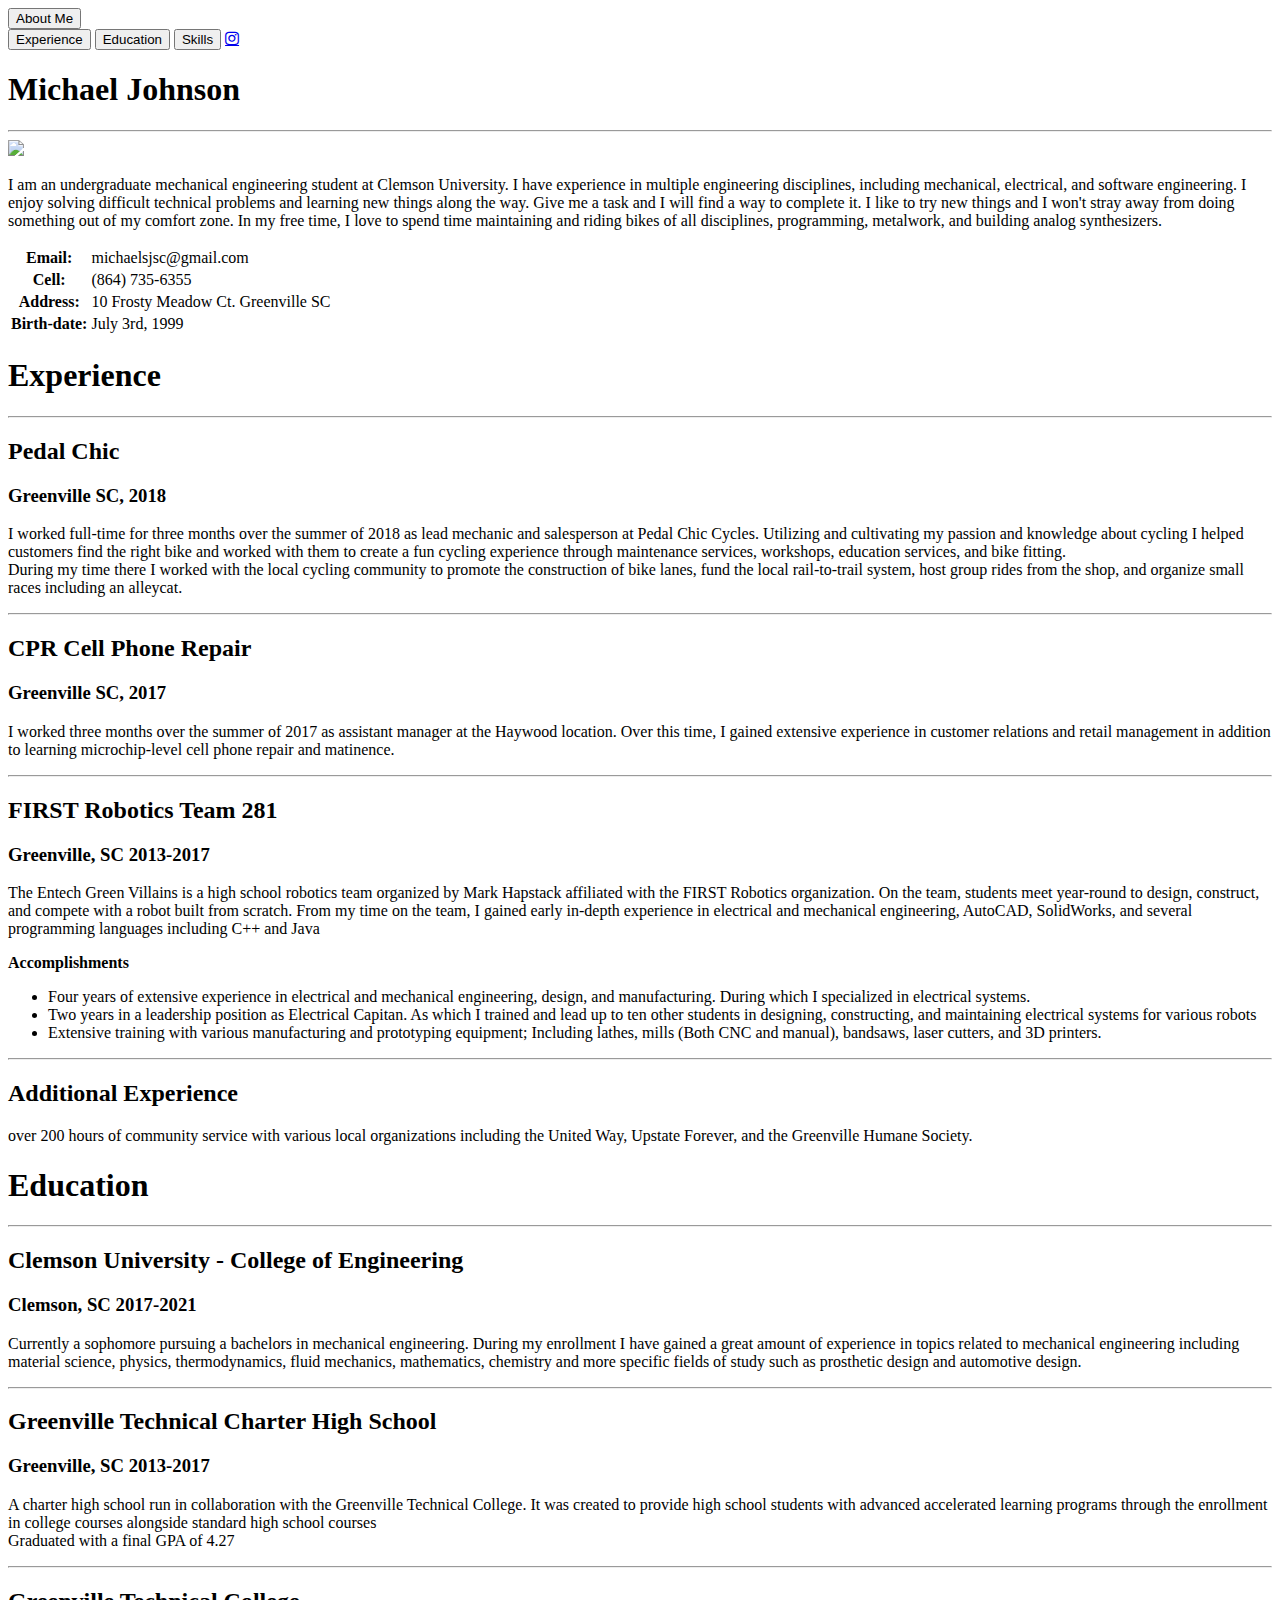
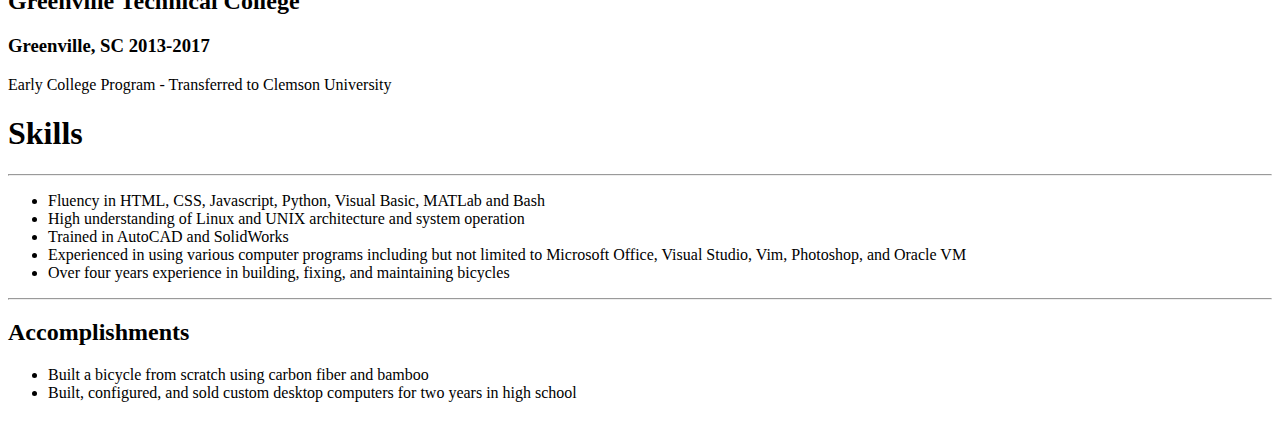
==== index.html @ d5be4339 "Init cv" ====
<!DOCTYPE html>
 <meta charset="UTF-8">
<!--
Kudos on being through. Nothing particularly interesting here though
<-->
<html>
  <head>
    <title>Velomaniac</title>
    <link rel="stylesheet" href="style.css">
    <link href="https://fonts.googleapis.com/css?family=Playfair+Display|Raleway" rel="stylesheet">
    <link rel="stylesheet" href="https://cdnjs.cloudflare.com/ajax/libs/font-awesome/4.7.0/css/font-awesome.min.css">
  </head>
<script type="text/javascript", language="javascript">
function openTab(evt, tabName) {
    var i, tabcontent, tablinks;
    tabcontent = document.getElementsByClassName("tabcontent");
    for (i = 0; i < tabcontent.length; i++) {
        tabcontent[i].style.display = "none";
    }
    tablinks = document.getElementsByClassName("tablinks");
    for (i = 0; i < tablinks.length; i++) {
        tablinks[i].className = tablinks[i].className.replace(" active", "");
    }
    document.getElementById(tabName).style.display = "block";
    evt.currentTarget.className += " active";
}
window.onload = function() {
  document.getElementById("defaultOpen").style.display = "block";
}
</script>
<body>
  <!-- Tab links -->
<div class="tab">
  <button class="tablinks" onclick="openTab(event, 'About Me')" id="defaultOpen">About Me</button>
  <button class="tablinks" onclick="openTab(event, 'Experience')">Experience</button>
  <button class="tablinks" onclick="openTab(event, 'Education')">Education</button>
  <button class="tablinks" onclick="openTab(event, 'Skills')">Skills</button>
  <a href="https://www.instagram.com/bichael_nonsense/" class="fa fa-instagram"></a>
</div>
<!-- Tab content -->
<div id="About Me" class="tabcontent">
  <h1>Michael Johnson</h1>
  <hr>
  <img id="biopic" src="biopic.jpg"></img>
  <p id="About_txt"> I am an undergraduate mechanical engineering student at Clemson University. I have experience in multiple engineering disciplines, including mechanical, electrical, and software engineering. I enjoy solving difficult technical problems and learning new things along the way. Give me a task and I will find a way to complete it. I like to try new things and I won't stray away from doing something out of my comfort zone. In my free time, I love to spend time maintaining and riding bikes of all disciplines, programming, metalwork, and building analog synthesizers. </p>
  <table id="About_info">
    <tr> <th>Email:</th> <td>michaelsjsc@gmail.com</td> </tr>
    <tr> <th>Cell:</th> <td>(864) 735-6355</td> </tr>
    <tr> <th>Address:</th> <td>10 Frosty Meadow Ct. Greenville SC</td> </tr>
    <tr> <th>Birth-date:</th> <td>July 3rd, 1999</td> </tr>
  </table>
</div>

<div id="Experience" class="tabcontent">
  <h1>Experience</h1>
  <hr>
  <div id="job0" class="job">
    <h2>Pedal Chic</h2>
    <h3>Greenville SC, 2018</h3>
    <p>I worked full-time for three months over the summer of 2018 as lead mechanic and salesperson at Pedal Chic Cycles. Utilizing and cultivating my passion and knowledge about cycling I helped customers find the right bike and worked with them to create a fun cycling experience through maintenance services, workshops, education services, and bike fitting.
</br>During my time there I worked with the local cycling community to promote the construction of bike lanes, fund the local rail-to-trail system, host group rides from the shop, and organize small races including an alleycat.
</p>
<hr class="div-light">
</div>
  <div id="job1" class="job">
    <h2>CPR Cell Phone Repair</h2>
    <h3>Greenville SC, 2017</h3>
    <p>I worked three months over the summer of 2017 as assistant manager at the Haywood location. Over this time, I gained extensive experience in customer relations and retail management in addition to learning microchip-level cell phone repair and matinence.</p>
  </div>
  <hr class="div-light">
  <div id="job2" class="job">
    <h2>FIRST Robotics Team 281</h2>
    <h3>Greenville, SC 2013-2017</h3>
    <p>The Entech Green Villains is a high school robotics team organized by Mark Hapstack affiliated with the FIRST Robotics organization. On the team, students meet year-round to design, construct, and compete with a robot built from scratch. From my time on the team, I gained early in-depth experience in electrical and mechanical engineering, AutoCAD, SolidWorks, and several programming languages including C++ and Java</p>
    <b>Accomplishments</b>
    <ul>
      <li>Four years of extensive experience in electrical and mechanical engineering, design, and manufacturing. During which I specialized in electrical systems.</li>
      <li>Two years in a leadership position as Electrical Capitan. As which I trained and lead up to ten other students in designing, constructing, and maintaining electrical systems for various robots</li>
      <li>Extensive training with various manufacturing and prototyping equipment; Including lathes, mills (Both CNC and manual), bandsaws, laser cutters, and 3D printers.</li>
    </ul>
  </div>
  <hr class="div-light">
  <div id="job3" class="job">
  <h2>Additional Experience</h2>
  <p>over 200 hours of community service with various local organizations including the United Way, Upstate Forever, and the Greenville Humane Society.</p>
  </div>
</div>
<div id="Education" class="tabcontent">
  <h1>Education</h1>
  <hr>
  <div id="school1" class="job">
    <h2>Clemson University - College of Engineering</h2>
    <h3>Clemson, SC 2017-2021</h3>
    <p>Currently a sophomore pursuing a bachelors in mechanical engineering. During my enrollment I have gained a great amount of experience in topics related to mechanical engineering including material science, physics, thermodynamics, fluid mechanics, mathematics, chemistry and more specific fields of study such as prosthetic design and automotive design.</p>
    <hr class="div-light">
  </div>
  <div id="school2" class="job">
    <h2>Greenville Technical Charter High School</h2>
    <h3>Greenville, SC 2013-2017</h3>
    <p>A charter high school run in collaboration with the Greenville Technical College. It was created to provide high school students with advanced accelerated learning programs through the enrollment in college courses alongside standard high school courses<br>Graduated with a final GPA of 4.27</p>
  </div>
  <hr class="div-light">
  <div id="school3" class="job">
    <h2>Greenville Technical College</h2>
    <h3>Greenville, SC 2013-2017</h3>
    <p>Early College Program - Transferred to Clemson University</p>
  </div>
</div>

<div id="Skills" class="tabcontent">
  <h1>Skills</h1>
  <hr>
  <div class="job" id="skill_list">
    <ul>
      <li>Fluency in HTML, CSS, Javascript, Python, Visual Basic, MATLab and Bash </li>
      <li>High understanding of Linux and UNIX architecture and system operation</li>
      <li>Trained in AutoCAD and SolidWorks</li>
      <li>Experienced in using various computer programs including but not limited to Microsoft Office, Visual Studio, Vim, Photoshop, and Oracle VM</li>
      <li>Over four years experience in building, fixing, and maintaining bicycles</li>
    </ul>
    <hr class="div-light">
    <h2>Accomplishments</h2>
    <ul>
      <li>Built a bicycle from scratch using carbon fiber and bamboo</li>
      <li>Built, configured, and sold custom desktop computers for two years in high school</li>
    </ul>
  </div>
  <img src="bike.jpg" alt="" id="bike"></img>
</div>

</body>
</html>
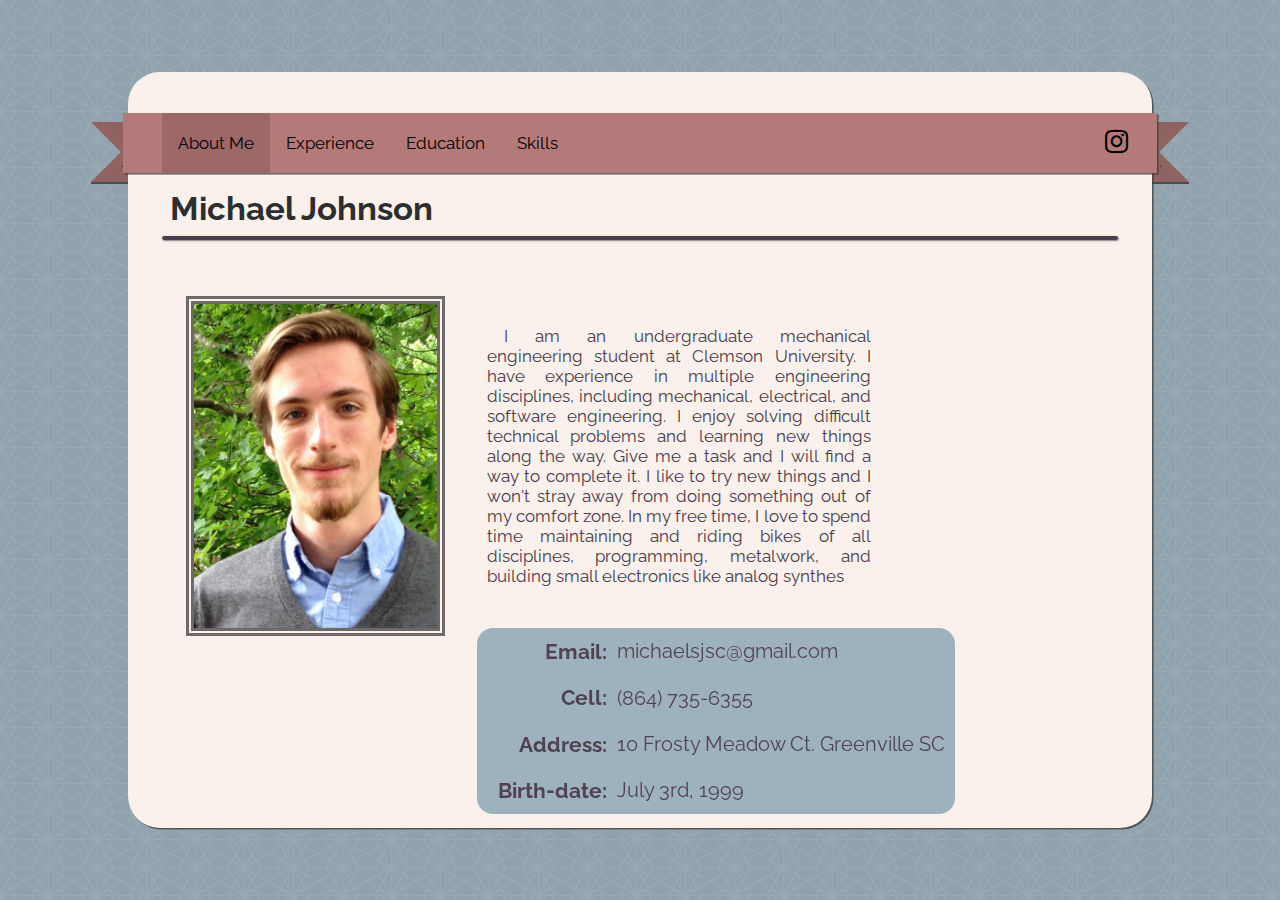
==== commit 619c4ae2: "n/a" ====
--- a/index.html
+++ b/index.html
@@ -25,7 +25,7 @@
     evt.currentTarget.className += " active";
 }
 window.onload = function() {
-  document.getElementById("defaultOpen").style.display = "block";
+  document.getElementById("defaultOpen").click();
 }
 </script>
 <body>
@@ -42,7 +42,7 @@
   <h1>Michael Johnson</h1>
   <hr>
   <img id="biopic" src="biopic.jpg"></img>
-  <p id="About_txt"> I am an undergraduate mechanical engineering student at Clemson University. I have experience in multiple engineering disciplines, including mechanical, electrical, and software engineering. I enjoy solving difficult technical problems and learning new things along the way. Give me a task and I will find a way to complete it. I like to try new things and I won't stray away from doing something out of my comfort zone. In my free time, I love to spend time maintaining and riding bikes of all disciplines, programming, metalwork, and building analog synthesizers. </p>
+  <p id="About_txt"> I am an undergraduate mechanical engineering student at Clemson University. I have experience in multiple engineering disciplines, including mechanical, electrical, and software engineering. I enjoy solving difficult technical problems and learning new things along the way. Give me a task and I will find a way to complete it. I like to try new things and I won't stray away from doing something out of my comfort zone. In my free time, I love to spend time maintaining and riding bikes of all disciplines, programming, metalwork, and building small electronics like analog synthes </p>
   <table id="About_info">
     <tr> <th>Email:</th> <td>michaelsjsc@gmail.com</td> </tr>
     <tr> <th>Cell:</th> <td>(864) 735-6355</td> </tr>
--- a/style.css
+++ b/style.css
@@ -0,0 +1,235 @@
+
+:root{
+  /*This is where colours live, get you some*/
+--text:#4a3c4a;
+--bg:#8fa2ad;
+--title:#2e2e2e;
+--subtitle:#777777;
+--body:#faf1ec;
+--tab_hover:rgb(157, 104, 104);
+--tab_sel:rgb(157, 104, 104);
+--ribbon:rgb(180, 122, 122);
+--shadow:rgba(60, 60, 60, 0.75);
+--wallpaper:url('texture.png');
+}
+
+@keyframes fadeEffect {
+    from {opacity: 0;}
+    to {opacity: 1;}
+}
+html {
+  background:var(--wallpaper) var(--bg);
+  background-repeat: repeat;
+  transition: all 1s;
+  font-family: 'Raleway', sans-serif;
+  margin: auto;
+  padding: 0px;
+  height: 100%;
+  overflow-x: hidden;
+}
+
+body{
+  text-align: center;
+  background: var(--body);
+  width: 80vw;
+  height: 84vh;
+  margin: 8vh auto 4vh auto;
+  color:var(--text);
+  text-decoration: none;
+  border-radius: 2em;
+  box-shadow: .1em .1em 0 var(--shadow);
+  overflow-y: scroll;
+  overflow-x: hidden;
+}
+body::-webkit-scrollbar {
+  display: none;
+}
+.tab {
+  position: absolute;
+  width: 76.75vw;
+  left: 9.625vw;
+  top: 7.5vh;
+  background: var(--ribbon);
+  margin: 5vh auto 5vh auto;
+  padding: 0 1vw 0 3vw;
+  box-shadow: .1em .1em 0 var(--shadow);
+}
+
+.tab:before, .tab:after {
+  content: '.';
+  height: 0;
+  width: 0;
+  border-style: solid;
+  border-width: 1.9em;
+  position: absolute;
+  top: 1vh;
+  display: block;
+  z-index: -1;
+  box-shadow: 0 .15em 0 var(--shadow);
+}
+
+.tab:before {
+  left: -2em;
+  border-right-width: 2em;
+  border-color: var(--ribbon) var(--ribbon) var(--ribbon) transparent;
+  filter: brightness(80%);
+}
+
+.tab:after {
+  right: -2em;
+  border-left-width: 2em;
+  border-color: var(--ribbon) transparent var(--ribbon) var(--ribbon);
+  filter: brightness(80%);
+}
+
+.tab button {
+  background: none;
+  float: left;
+  border: none;
+  outline: none;
+  cursor: pointer;
+  padding: 2.25vh 16px;
+  transition: 0.3s;
+  font-family: 'Raleway', sans-serif;
+  font-size: 13pt;
+}
+
+.tab button:hover {
+  background-color: var(--tab_hover);
+  transition: .5s;
+}
+
+.tab button.active {
+  background-color: var(--tab_hover);
+}
+
+.tabcontent {
+  animation: fadeEffect .5s;
+  display: none;
+  padding: 13vh 2vw 5vh 2vw;
+}
+
+h1 {
+  font-family: 'Raleway', sans-serif;
+  font-weight: 700;
+  font-size: 25pt;
+  color:var(--title);
+  margin: auto auto 0.25em 0.5em;
+  text-align: left;
+}
+
+h2 {
+  font-family: 'Raleway', sans-serif;
+  color: var(--subtitle);
+  font-size: 18pt;
+  margin: auto;
+}
+
+h3{
+  color: var(--ribbon);
+  font-size: 16pt;
+  padding: none;
+  margin: auto;
+  font-family: 'Raleway', sans-serif;
+  font-weight: 100;
+}
+
+#biopic {
+  height: auto;
+  width: 25%;
+  border: 0.5em double var(--shadow);
+  float: left;
+  margin: 3em 1em 1em 2em;
+}
+hr {
+  margin: 0.5em;
+  display: block;
+  border: 0.125em solid var(--text);
+  border-radius: 0.125em;
+  box-shadow: 0.05em 0.05em 0.1em var(--shadow);
+}
+.div-light {
+  margin: auto;
+  display: block;
+  width: 70vw;
+  border: 0.05em dashed var(--shadow);
+  border-radius: 0.125em;
+  box-shadow: none;
+}
+p{
+  font-size: 13pt;
+  color: var(--text);
+  text-align: justify;
+  text-indent: 1em;
+}
+#About_txt {
+  padding: 0.5em;
+  display: block;
+  width: 30vw;
+  margin: 4em 1em 1em 1em;
+  float: left;
+  position: relative;
+}
+#About_info{
+  display: inline-table;
+  padding: 1em;
+  margin: 1em 1em 1em 1em;
+  width: auto;
+  border-collapse: collapse;
+  float: left;
+  position: relative;
+  background: var(--bg);
+  border-radius: 1em;
+  filter: brightness(110%);
+}
+th {
+  padding: 0.5em 0 0.5em 1em;
+  margin: 0.25em;
+  text-align: right;
+  background: inherit;
+  font-size: 16pt;
+}
+td {
+  list-style-type: none;
+  padding: 0.5em;
+  margin: 0.25em;
+  font-size: 15pt;
+  text-align: left;
+  background: inherit;
+}
+.job {
+  text-align: left;
+  display: block;
+  margin: 1em auto 0 1em;
+  padding: 0.5em;
+}
+#skill_list {
+  display: block;
+  float: left;
+  position: relative;
+  margin: 1em;
+  width: 40vw;
+}
+#skill_list > hr {
+  width: 35vw;
+  margin: 1.5em;
+}
+#bike{
+  display: flex;
+  justify-content:flex-end;
+  align-items:center;
+  position: relative;
+  height: 45vh;
+  border: 0.325em solid var(--text);
+  border-radius: 0.125em;
+  width: auto;
+  margin: auto;
+  top: 5em;
+}
+.tab>.fa-instagram{
+  float: right;
+  text-decoration: none;
+  font-size: 3vh;
+  color: black;
+  padding: 1.75vh 16px;
+}
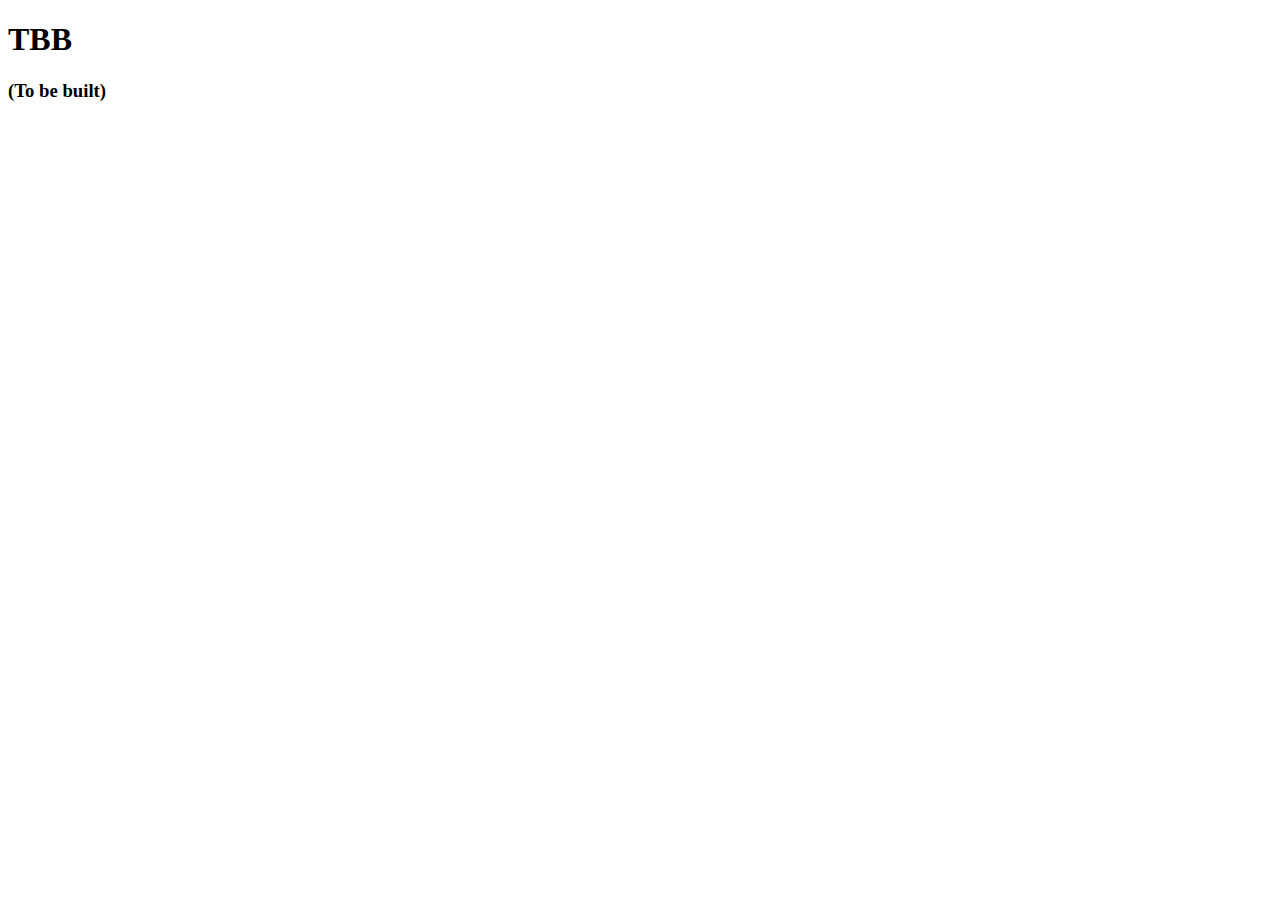
==== commit 304bf7f7: "final feb 18" ====
--- a/index.html
+++ b/index.html
@@ -6,127 +6,14 @@
 <html>
   <head>
     <title>Velomaniac</title>
+    <!--
     <link rel="stylesheet" href="style.css">
+  -->
     <link href="https://fonts.googleapis.com/css?family=Playfair+Display|Raleway" rel="stylesheet">
     <link rel="stylesheet" href="https://cdnjs.cloudflare.com/ajax/libs/font-awesome/4.7.0/css/font-awesome.min.css">
   </head>
-<script type="text/javascript", language="javascript">
-function openTab(evt, tabName) {
-    var i, tabcontent, tablinks;
-    tabcontent = document.getElementsByClassName("tabcontent");
-    for (i = 0; i < tabcontent.length; i++) {
-        tabcontent[i].style.display = "none";
-    }
-    tablinks = document.getElementsByClassName("tablinks");
-    for (i = 0; i < tablinks.length; i++) {
-        tablinks[i].className = tablinks[i].className.replace(" active", "");
-    }
-    document.getElementById(tabName).style.display = "block";
-    evt.currentTarget.className += " active";
-}
-window.onload = function() {
-  document.getElementById("defaultOpen").click();
-}
-</script>
 <body>
-  <!-- Tab links -->
-<div class="tab">
-  <button class="tablinks" onclick="openTab(event, 'About Me')" id="defaultOpen">About Me</button>
-  <button class="tablinks" onclick="openTab(event, 'Experience')">Experience</button>
-  <button class="tablinks" onclick="openTab(event, 'Education')">Education</button>
-  <button class="tablinks" onclick="openTab(event, 'Skills')">Skills</button>
-  <a href="https://www.instagram.com/bichael_nonsense/" class="fa fa-instagram"></a>
-</div>
-<!-- Tab content -->
-<div id="About Me" class="tabcontent">
-  <h1>Michael Johnson</h1>
-  <hr>
-  <img id="biopic" src="biopic.jpg"></img>
-  <p id="About_txt"> I am an undergraduate mechanical engineering student at Clemson University. I have experience in multiple engineering disciplines, including mechanical, electrical, and software engineering. I enjoy solving difficult technical problems and learning new things along the way. Give me a task and I will find a way to complete it. I like to try new things and I won't stray away from doing something out of my comfort zone. In my free time, I love to spend time maintaining and riding bikes of all disciplines, programming, metalwork, and building small electronics like analog synthes </p>
-  <table id="About_info">
-    <tr> <th>Email:</th> <td>michaelsjsc@gmail.com</td> </tr>
-    <tr> <th>Cell:</th> <td>(864) 735-6355</td> </tr>
-    <tr> <th>Address:</th> <td>10 Frosty Meadow Ct. Greenville SC</td> </tr>
-    <tr> <th>Birth-date:</th> <td>July 3rd, 1999</td> </tr>
-  </table>
-</div>
-
-<div id="Experience" class="tabcontent">
-  <h1>Experience</h1>
-  <hr>
-  <div id="job0" class="job">
-    <h2>Pedal Chic</h2>
-    <h3>Greenville SC, 2018</h3>
-    <p>I worked full-time for three months over the summer of 2018 as lead mechanic and salesperson at Pedal Chic Cycles. Utilizing and cultivating my passion and knowledge about cycling I helped customers find the right bike and worked with them to create a fun cycling experience through maintenance services, workshops, education services, and bike fitting.
-</br>During my time there I worked with the local cycling community to promote the construction of bike lanes, fund the local rail-to-trail system, host group rides from the shop, and organize small races including an alleycat.
-</p>
-<hr class="div-light">
-</div>
-  <div id="job1" class="job">
-    <h2>CPR Cell Phone Repair</h2>
-    <h3>Greenville SC, 2017</h3>
-    <p>I worked three months over the summer of 2017 as assistant manager at the Haywood location. Over this time, I gained extensive experience in customer relations and retail management in addition to learning microchip-level cell phone repair and matinence.</p>
-  </div>
-  <hr class="div-light">
-  <div id="job2" class="job">
-    <h2>FIRST Robotics Team 281</h2>
-    <h3>Greenville, SC 2013-2017</h3>
-    <p>The Entech Green Villains is a high school robotics team organized by Mark Hapstack affiliated with the FIRST Robotics organization. On the team, students meet year-round to design, construct, and compete with a robot built from scratch. From my time on the team, I gained early in-depth experience in electrical and mechanical engineering, AutoCAD, SolidWorks, and several programming languages including C++ and Java</p>
-    <b>Accomplishments</b>
-    <ul>
-      <li>Four years of extensive experience in electrical and mechanical engineering, design, and manufacturing. During which I specialized in electrical systems.</li>
-      <li>Two years in a leadership position as Electrical Capitan. As which I trained and lead up to ten other students in designing, constructing, and maintaining electrical systems for various robots</li>
-      <li>Extensive training with various manufacturing and prototyping equipment; Including lathes, mills (Both CNC and manual), bandsaws, laser cutters, and 3D printers.</li>
-    </ul>
-  </div>
-  <hr class="div-light">
-  <div id="job3" class="job">
-  <h2>Additional Experience</h2>
-  <p>over 200 hours of community service with various local organizations including the United Way, Upstate Forever, and the Greenville Humane Society.</p>
-  </div>
-</div>
-<div id="Education" class="tabcontent">
-  <h1>Education</h1>
-  <hr>
-  <div id="school1" class="job">
-    <h2>Clemson University - College of Engineering</h2>
-    <h3>Clemson, SC 2017-2021</h3>
-    <p>Currently a sophomore pursuing a bachelors in mechanical engineering. During my enrollment I have gained a great amount of experience in topics related to mechanical engineering including material science, physics, thermodynamics, fluid mechanics, mathematics, chemistry and more specific fields of study such as prosthetic design and automotive design.</p>
-    <hr class="div-light">
-  </div>
-  <div id="school2" class="job">
-    <h2>Greenville Technical Charter High School</h2>
-    <h3>Greenville, SC 2013-2017</h3>
-    <p>A charter high school run in collaboration with the Greenville Technical College. It was created to provide high school students with advanced accelerated learning programs through the enrollment in college courses alongside standard high school courses<br>Graduated with a final GPA of 4.27</p>
-  </div>
-  <hr class="div-light">
-  <div id="school3" class="job">
-    <h2>Greenville Technical College</h2>
-    <h3>Greenville, SC 2013-2017</h3>
-    <p>Early College Program - Transferred to Clemson University</p>
-  </div>
-</div>
-
-<div id="Skills" class="tabcontent">
-  <h1>Skills</h1>
-  <hr>
-  <div class="job" id="skill_list">
-    <ul>
-      <li>Fluency in HTML, CSS, Javascript, Python, Visual Basic, MATLab and Bash </li>
-      <li>High understanding of Linux and UNIX architecture and system operation</li>
-      <li>Trained in AutoCAD and SolidWorks</li>
-      <li>Experienced in using various computer programs including but not limited to Microsoft Office, Visual Studio, Vim, Photoshop, and Oracle VM</li>
-      <li>Over four years experience in building, fixing, and maintaining bicycles</li>
-    </ul>
-    <hr class="div-light">
-    <h2>Accomplishments</h2>
-    <ul>
-      <li>Built a bicycle from scratch using carbon fiber and bamboo</li>
-      <li>Built, configured, and sold custom desktop computers for two years in high school</li>
-    </ul>
-  </div>
-  <img src="bike.jpg" alt="" id="bike"></img>
-</div>
-
+  <h1>TBB</h1>
+  <h3>(To be built)</h3>
 </body>
 </html>
--- a/style.css
+++ b/style.css
@@ -17,6 +17,7 @@
     from {opacity: 0;}
     to {opacity: 1;}
 }
+
 html {
   background:var(--wallpaper) var(--bg);
   background-repeat: repeat;
@@ -62,7 +63,7 @@
   border-style: solid;
   border-width: 1.9em;
   position: absolute;
-  top: 1vh;
+  top: 2.5vw;
   display: block;
   z-index: -1;
   box-shadow: 0 .15em 0 var(--shadow);
@@ -106,7 +107,7 @@
 .tabcontent {
   animation: fadeEffect .5s;
   display: none;
-  padding: 13vh 2vw 5vh 2vw;
+  padding: 15vh 2vw 5vh 2vw;
 }
 
 h1 {
@@ -135,8 +136,8 @@
 }
 
 #biopic {
-  height: auto;
-  width: 25%;
+  height: 50vh;
+  width: auto;
   border: 0.5em double var(--shadow);
   float: left;
   margin: 3em 1em 1em 2em;
@@ -172,7 +173,7 @@
 }
 #About_info{
   display: inline-table;
-  padding: 1em;
+  padding: 20px 20px 20px 20px;
   margin: 1em 1em 1em 1em;
   width: auto;
   border-collapse: collapse;
@@ -187,13 +188,13 @@
   margin: 0.25em;
   text-align: right;
   background: inherit;
-  font-size: 16pt;
+  font-size: 13pt;
 }
 td {
   list-style-type: none;
   padding: 0.5em;
   margin: 0.25em;
-  font-size: 15pt;
+  font-size: 13pt;
   text-align: left;
   background: inherit;
 }
@@ -204,6 +205,7 @@
   padding: 0.5em;
 }
 #skill_list {
+  font-size: 13pt;
   display: block;
   float: left;
   position: relative;
@@ -220,7 +222,7 @@
   align-items:center;
   position: relative;
   height: 45vh;
-  border: 0.325em solid var(--text);
+  border: 0.5em double var(--shadow);
   border-radius: 0.125em;
   width: auto;
   margin: auto;
@@ -233,3 +235,9 @@
   color: black;
   padding: 1.75vh 16px;
 }
+#ribbon_bg {
+  width: 80vw;
+  background: var(--body);
+  position: absolute;
+
+}
